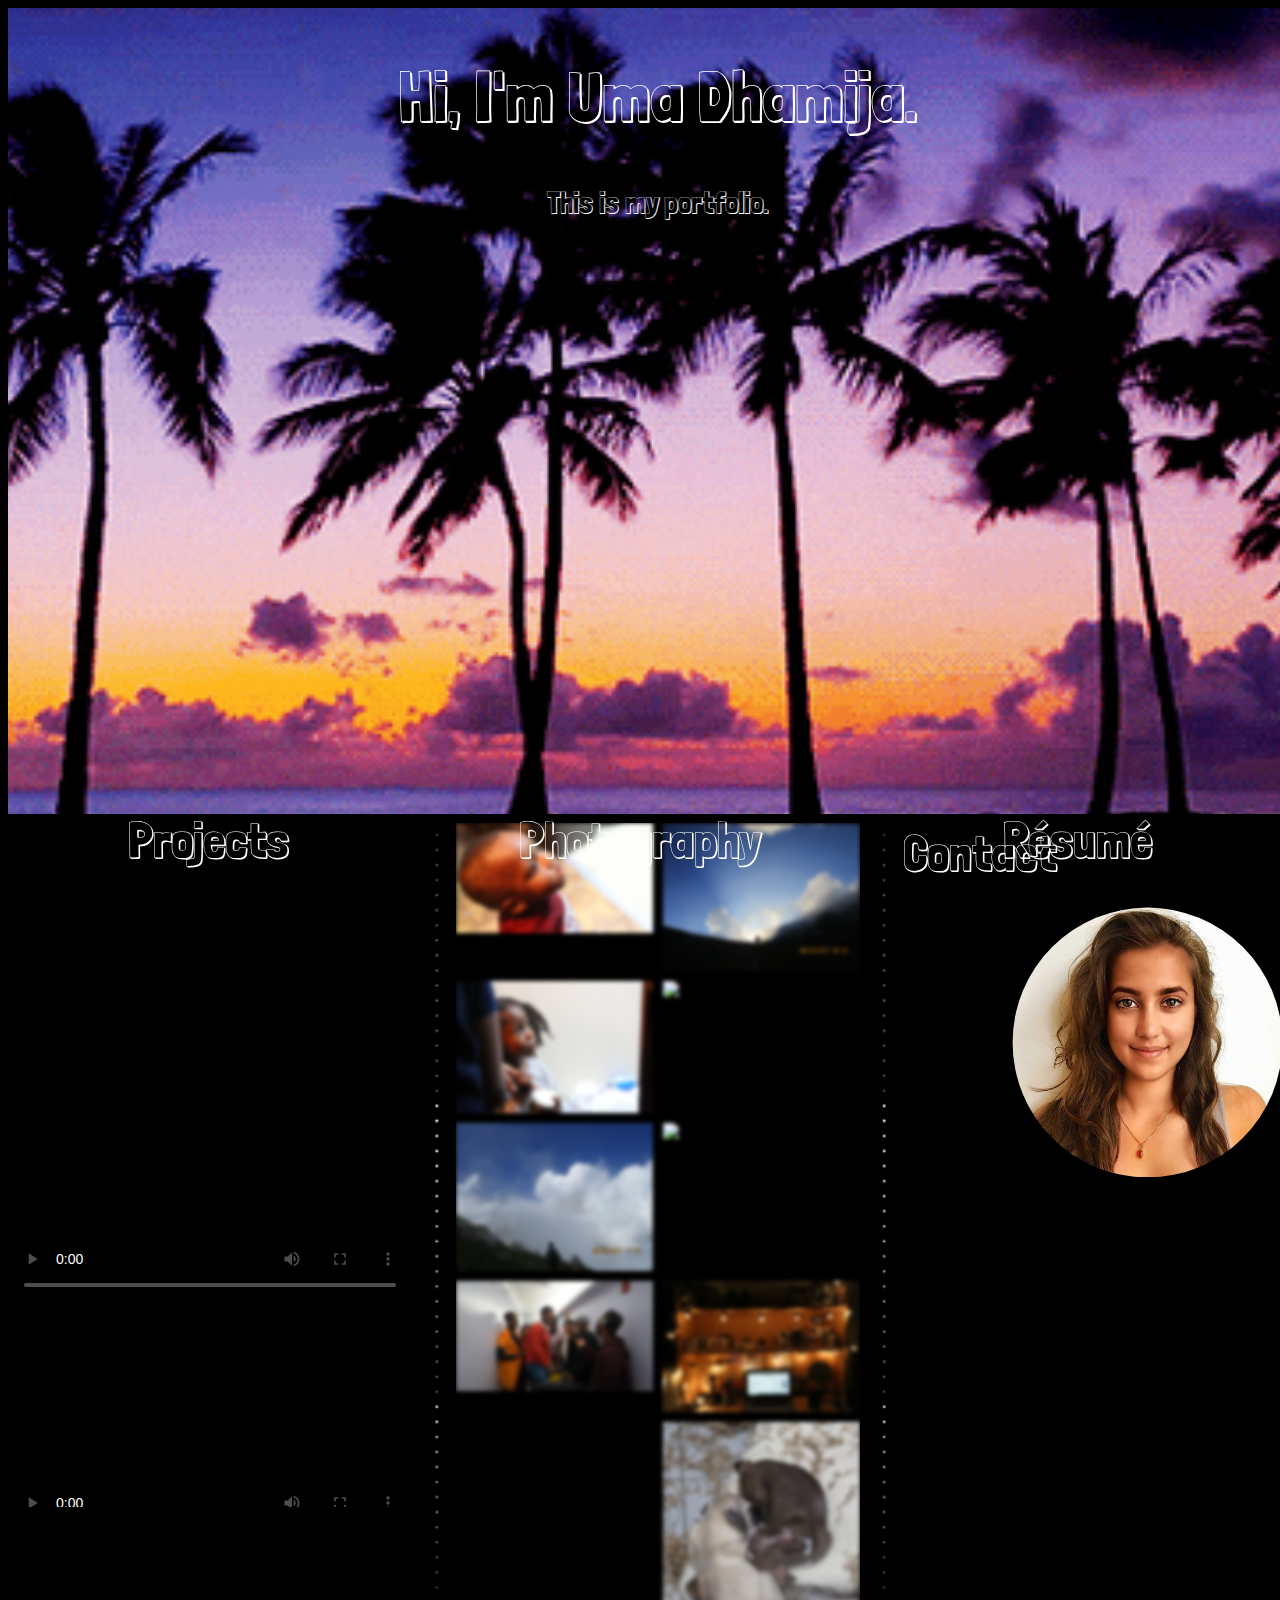
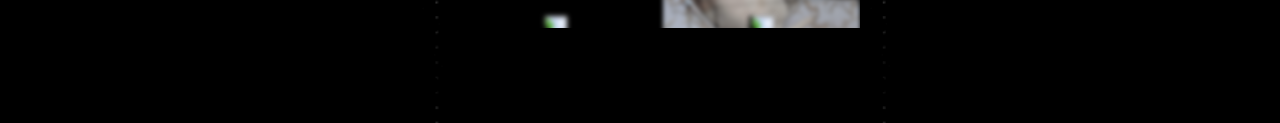
==== index.html @ 86cf47b9 "Add files via upload" ====
<!DOCTYPE html>
<html>

  <head>
    <title>Uma Dhamija</title>
    <link rel="stylesheet" type="text/css" href="styles.css">
    <link href="https://fonts.googleapis.com/css?family=Londrina+Shadow|Montez|Nothing+You+Could+Do&display=swap" rel="stylesheet">
  </head>

  <body>
    <!-- grid container: with 5 columns and 2 rows-->
    <div class="GridContainer">

    <!-- First row will span an image to all 5 columns and have menu items in the top [z-index: 3]-->
      <div class="FirstRow">
        <h1>Hi, I'm Uma Dhamija.</h1>
        <p>This is my portfolio.</p>
      </div>

      <div class="menus">
        <div class="menu-text projects-menu">Projects</div>
        <div class="menu-text photography-menu">Photography</div>
        <div class="menu-text resume-menu"><a href="Resumé design.pdf" target="_blank">Résumé</a></div>
      </div>

      <!-- First container: projects - takes up column to the left-->
      <div class="Projects">
        <div class="iframe-container">
          <iframe width="100%" height=auto src="https://player.vimeo.com/video/368164808" width="640" height="480" frameborder="0" allow="autoplay; fullscreen" allowfullscreen></iframe>
        </div>
        <div class="iframe-container">
          <video width="100%" height=auto controls src="Uma Saiyaan.mp4" poster="Saiyaan"></video>
        </div>
        <div class="iframe-container">
          <video width="100%" height=auto controls src="KATHAK.mp4" poster="kathak"></video>
        </div>
      </div>

      <!-- gif container -->
      <div class="gif-column-one"></div>

      <!-- Second container: Photography - takes up third column-->
      <div class="Photography">
        <!-- A grid within this column; zig-zags photography down the column -->
        <div class="GalleryGrid">
          <img src="babyboy.png" alt="Baby Boy"></img>
          <img src="sunrise.png" alt="Sunrise"></img>
          <img src="babygirl.png" alt="Baby Girl"></img>
          <img src="carpet.png" alt="Carpet"></img>
          <img src="cloud.png" alt="Cloud"></img>
          <img src="Dakari.png" alt="Portrait"></img>
          <img src="friendships.png" alt="Friendship"></img>
          <img src="lights.png" alt="Lights"></img>
          <img src="oldman.jpg" alt="Portrait"  style="transform: rotate(90deg) translate(50px,0) scale(1.4); position: relative;"></img>
          <img src="yinyang.jpg" alt="Puppies"></img>
          <img src="turtle.jpg" alt="Turtle" style="transform: rotate(90deg) translate(50px,0) scale(1.4); position: relative;"></img>
          <img src="tower.jpg" alt="Old Tower" style="transform: rotate(90deg) translate(50px,0) scale(1.4); position: relative;"></img>
          <img src="tintedwindows.jpg" alt="Tinted Windows" style="transform: rotate(90deg) translate(50px,0) scale(1.4); position: relative;"></img>
          <img src="steps.jpg" alt="Steps"></img>
          <img src="skateboard.jpg" alt="Skateboard" style="transform: rotate(90deg) translate(50px,0) scale(1.4); position: relative;"></img>
          <img src="sculpture.jpg" alt="Sculpture"></img>
          <img src="saif.jpg" alt="Portrait"></img>
          <img src="plates2.jpg" alt="Colored Plates" style="transform: rotate(90deg) translate(50px,0) scale(1.4); position: relative;"></img>
          <img src="plane.jpg" alt="Plane"></img>
          <img src="mountain.jpg" alt="Mountain"></img>
          <img src="monkey2.jpg" alt="Monkeys"></img>
          <img src="mirch.jpg" alt="Green"></img>
          <img src="marriage.png" alt="Marriage"></img>
          <img src="cat2.jpg" alt="Cat" style="transform: rotate(90deg) translate(100px,0) scale(1.4); position: relative;"></img>
          <img src="cat.jpg" alt="Another Cat" style="transform: rotate(90deg) translate(50px,0) scale(1.4);"></img>
          <img src="sunsett.jpg" alt="Sunset"></img>
          <img src="shoes.jpg" alt="Shoes" style="transform: rotate(90deg) translate(50px,0) scale(1.8);"></img>
          <img src="sky.jpg" alt="Sky"></img>
          <img src="construction.jpg" alt="Construction"></img>
          <img src="fruit.jpg" alt="Fruit" style="transform: rotate(90deg) translate(50px,0) scale(1.4);"></img>
        </div>

      </div>

      <!-- gif container -->
      <div class="gif-column-two"></div>

      <!-- Third container: Resume and Contact - includes headshot bubble that scrolls with the column -->
      <div class="Resume">
        <a href="contact.html" class="contact" target="_blank">Contact</a>
        <div>
          <img src="headshot.jpg" alt="headshot" class="headshot"></img>
        </div>
      </div>

        <!-- Will be contact info for peopel to reach out AND a resume link that leads to pdf -->

    </div>

  </body>

</html>
---- styles.css ----
*{
  background-color: black;
}

.GridContainer{
  display: grid;
  grid-template-columns: 32% 2% 32% 2% 32%;
  grid-template-rows: 70% 70%;
  grid-column-gap: 1vmin;
  grid-row-gap: 1vmin;
  height: 100%;
}

.FirstRow{
  grid-column-end: span 5;
  background-image: url("palm.gif");
  background-position: bottom;
  background-size: cover;
  background-attachment: fixed;
}

h1{
  display: flex;
  justify-content: center;
  align-items: center;
  font-family: 'Londrina Shadow';
  font-weight: lighter;
  font-size: 70px;
  color: white;
  background-color: transparent;
}

p{
  display: flex;
  justify-content: center;
  align-items: center;
  font-family: 'Londrina Shadow';
  font-weight: lighter;
  font-size: 30px;
  color: white;
  background-color: transparent;
}

.menus{
  grid-row-start: 2;
  grid-column-end: span 5;
  display: flex;
  justify-content: space-around;
  position: fixed;
  background-color: transparent;
  top: 90%;
  left: 0;
  width: 100%;
  height: 10%;
  z-index: 999999;
}

.projects-menu{
  grid-column-start: 1;
  background-color: transparent;
  position: fixed;
  left: 10%;
}

.photography-menu{
  grid-column-start: 3;
  background-color: transparent;
  position: fixed;
}

.resume-menu{
  grid-column-start: 5;
  background-color: transparent;
  position: fixed;
  right: 10%;
}

.menu-text{
  font-family: 'Londrina Shadow';
  font-weight: lighter;
  font-size: 50px;
  color: white;
  z-index: 3
}

a{
  text-decoration: none;
  color: white;
  background-color: transparent;
}

a:hover{
  letter-spacing: 5px;
  color: mediumpurple;
}

video{
  video.volume = 0.1
}

.Projects{
  grid-column-start: 1;
  grid-row-start: 2;
  margin-bottom: 30%;
  overflow-y: scroll;
  overflow-x: hidden;
}

.iframe-container{
  padding-top: 10vh;
  grid-column-start: 1;
  max-width: 100%;
}

.gif-column-one{
  background-image: url("arows.gif");
  grid-column: 2;
  grid-row: 2;
  background-size: cover;
  max-width: 100%;
  height: 100vh;
}

.Photography{
  grid-column-start: 3;
  grid-row-start: 2;
  overflow-y: scroll;
  overflow-x: hidden;
}

.GalleryGrid{
  display: grid;
  grid-template-columns: repeat(2, 1fr);
  grid-template-rows: repeat(40, auto);
  grid-column-gap: 10px;
  grid-rows-gap: 10px;
  height: 100vh;
  grid-gap: 10px;
  overflow-y: scroll;
  overflow-x: hidden;
  position: relative;
}

.GalleryGrid img{
  filter: blur(2px);
  width: 100%;
  height: auto;
  transition: all(0.5s);
  position: relative;
}

.GalleryGrid img:hover{
  filter: blur(0px);
  transform: scale(1.7);
  border-style: solid;
  border-color: black;
  border-width: thick;
  z-index:9999;
}

.gif-column-two{
  background-image: url("arows.gif");
  grid-column-start: 4;
  grid-row-start: 2;
  background-size: cover;
  max-width: 100%;
  height: 100vh;
}

.contact{
  grid-column-start: 5;
  grid-row-start: 2;
  display: flex;
  justify-direction: center;
  font-family: 'Londrina Shadow';
  font-weight: lighter;
  font-size: 50px;
  color: white;
  background-color: transparent;
}

.headshot{
  float: right;
  border-radius: 50%;
  z-index: 999;
  padding: 2vw;
  height: 30vh;
}
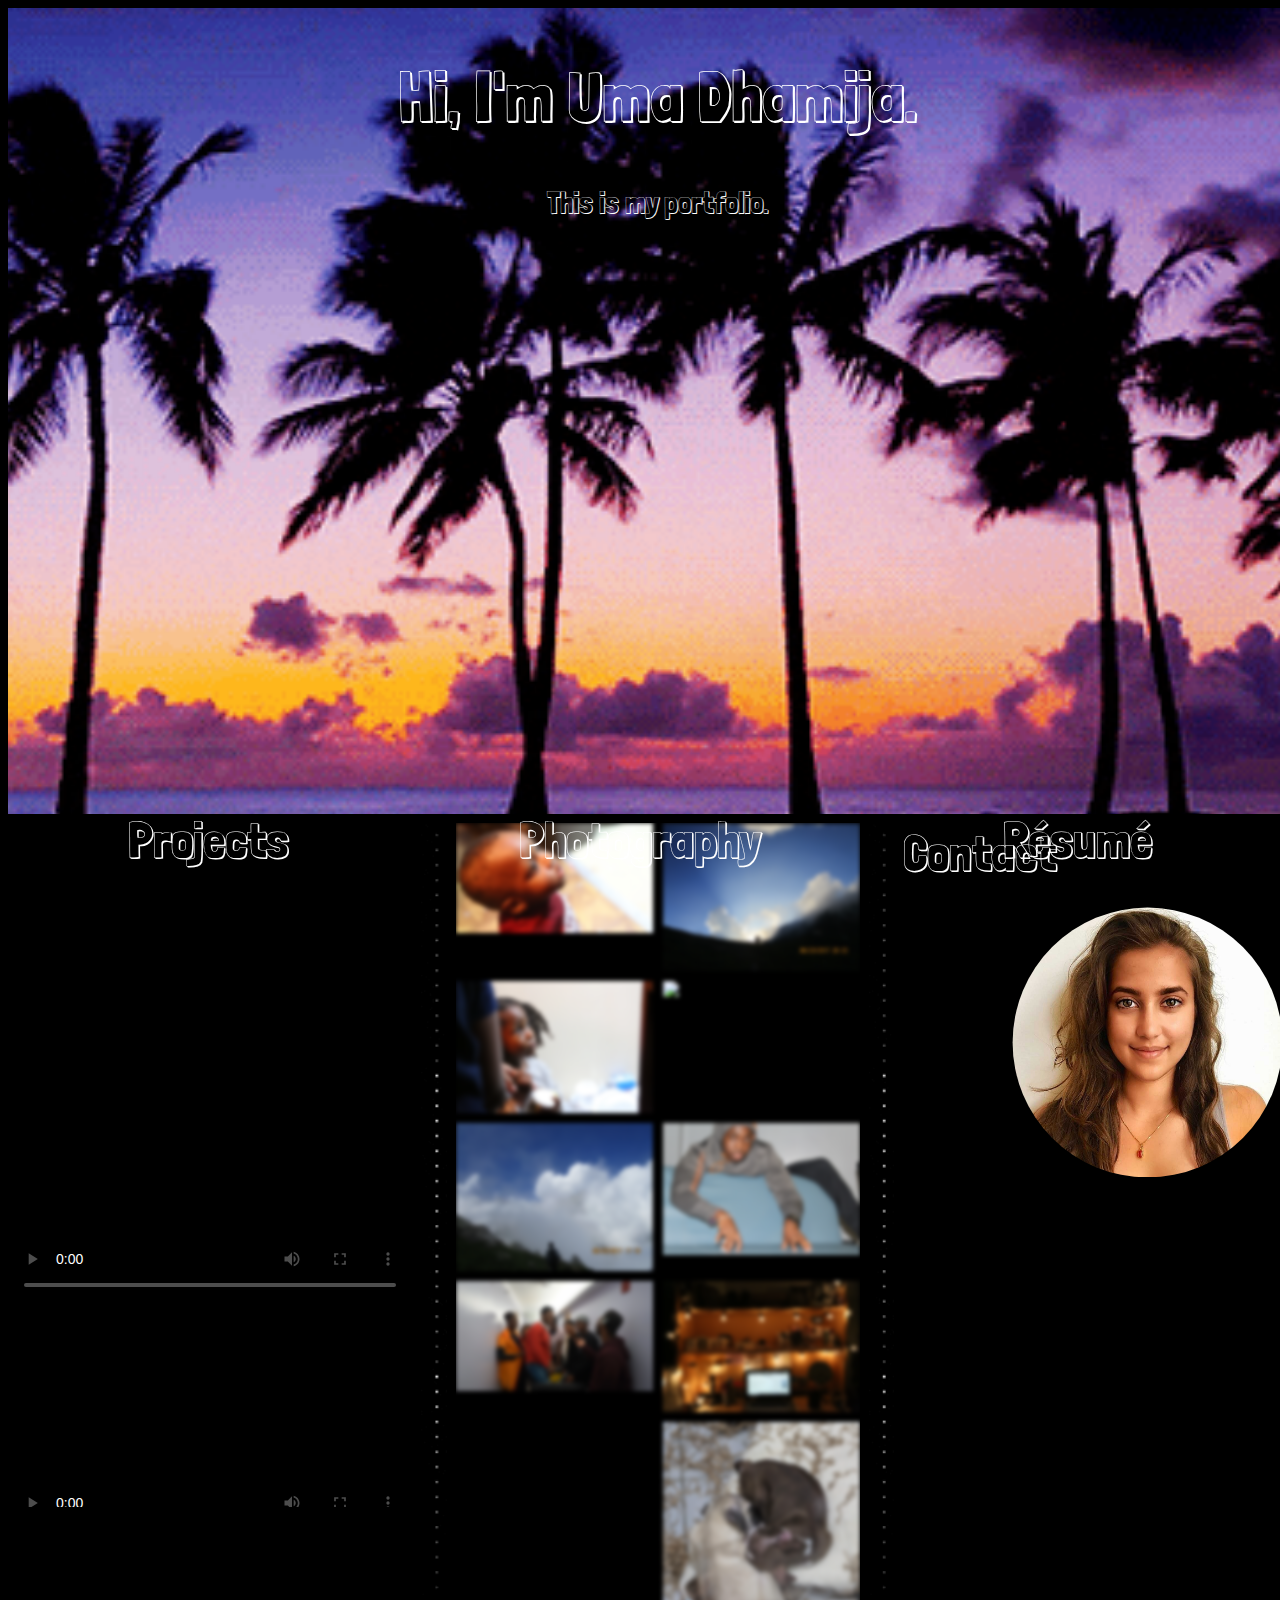
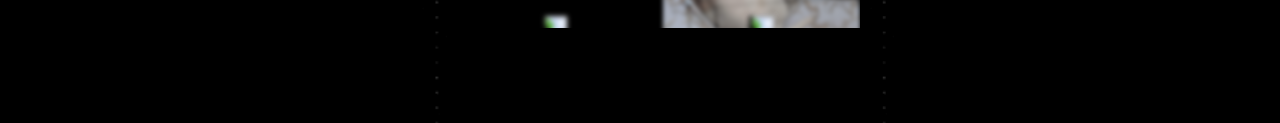
==== commit 4a124954: "Update index.html" ====
--- a/index.html
+++ b/index.html
@@ -20,7 +20,7 @@
       <div class="menus">
         <div class="menu-text projects-menu">Projects</div>
         <div class="menu-text photography-menu">Photography</div>
-        <div class="menu-text resume-menu"><a href="Resumé design.pdf" target="_blank">Résumé</a></div>
+        <div class="menu-text resume-menu"><a href="Resumé design.pdf" target="_blank">Résumé</a></div>
       </div>
 
       <!-- First container: projects - takes up column to the left-->
@@ -48,7 +48,7 @@
           <img src="babygirl.png" alt="Baby Girl"></img>
           <img src="carpet.png" alt="Carpet"></img>
           <img src="cloud.png" alt="Cloud"></img>
-          <img src="Dakari.png" alt="Portrait"></img>
+          <img src="dakari.png" alt="Portrait"></img>
           <img src="friendships.png" alt="Friendship"></img>
           <img src="lights.png" alt="Lights"></img>
           <img src="oldman.jpg" alt="Portrait"  style="transform: rotate(90deg) translate(50px,0) scale(1.4); position: relative;"></img>
